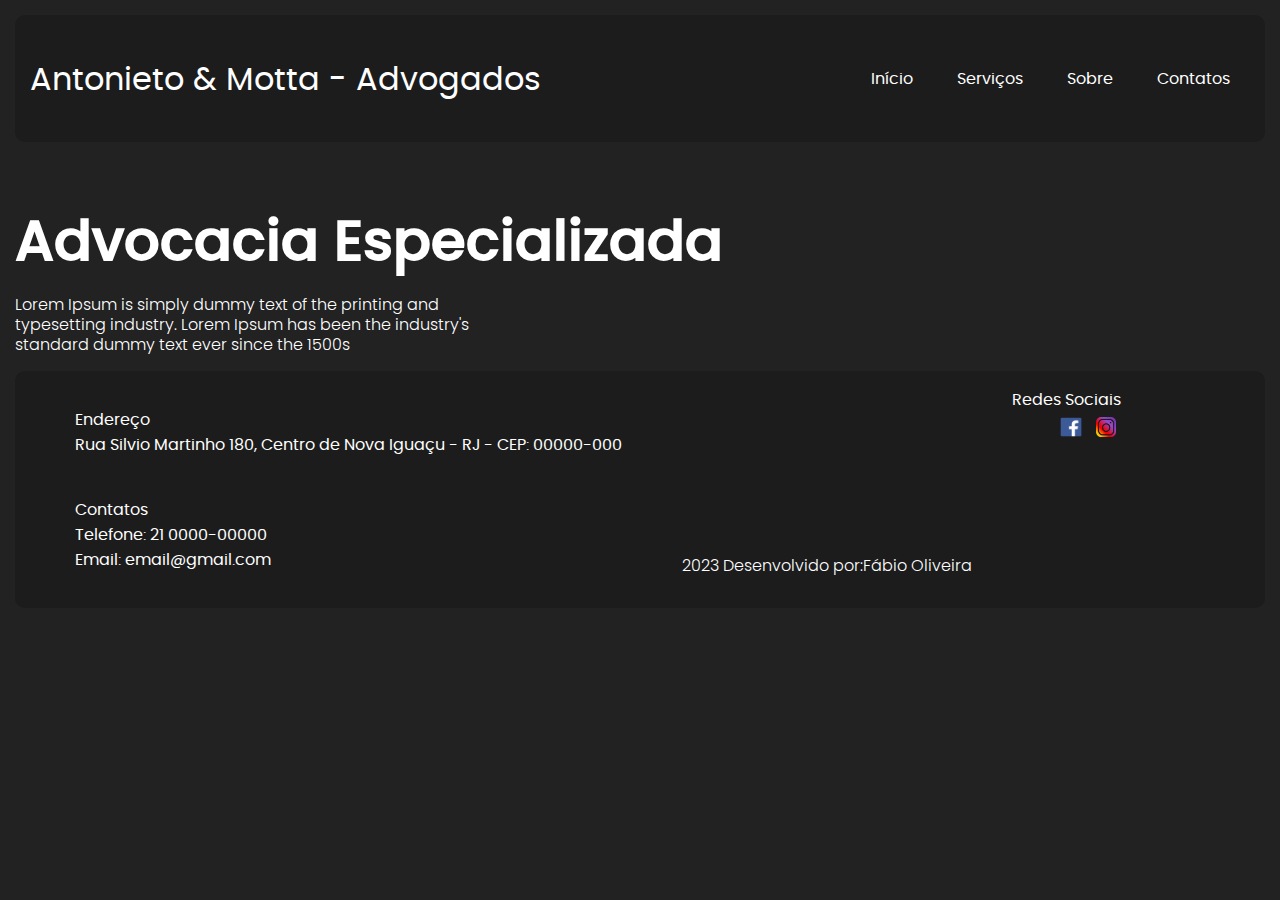
==== index.html @ e6d94e1b "Criação das paginas de inicio e serviços" ====
<!DOCTYPE html>
<html lang="pt-br">
<head>
    <meta charset="UTF-8">
    <meta http-equiv="X-UA-Compatible" content="IE=edge">
    <meta name="viewport" content="width=device-width, initial-scale=1.0">
    <title>Antonieto & Motta - Advogados</title>
    <link rel="stylesheet" href="./styles/style.css">
    <link rel="stylesheet" href="./styles/fonts.css">
    <link rel="stylesheet" href="./styles/media.css">
</head>
<body>
    <!--Cabeçalho-->
    <header>
        <div id="title">
            <h1>Antonieto & Motta - Advogados</h1>
            
        </div>

        <ul>
            <a href="#"><li>Início</li></a>
            <a href="./servicos.html"><li>Serviços</li></a>
            <a href="#"><li>Sobre</li></a>
            <a href="#"><li>Contatos</li></a>
        </ul>
    </header>

    <!--Parte principal do site-->
    <main>
        <aside>
            <!-- <h2><span>Inscreva-se agora</span></h2> -->
            <h2>Advocacia Especializada</h2>
            <p>
                Lorem Ipsum is simply dummy text of the printing and typesetting industry. Lorem Ipsum has been the industry's standard dummy text ever since the 1500s
            </p>

            <!-- <form action="">
                <input type="text" placeholder="Nome">
                <input type="email" placeholder="E-mail">
                <input type="submit" value="Enviar >">
            </form> -->
        </aside>

        <article>
            <!-- <img src="./components/images/77d0a7c454e658833800528e748edbe9.png" alt="mulher-roxa"> -->
        </article>
    </main>

    <footer class="rodape">

        <ul class="informacoes">
            <li id="endereco">Endereço
                <div>Rua Silvio Martinho 180, Centro de Nova Iguaçu - RJ - CEP: 00000-000</CEP></div>
            </li>
            <li id="contatos">Contatos
                <div>Telefone: 21 0000-00000</div>
                <div>Email: email@gmail.com</div>
            </li>
        </ul>

        <ul class="direitos">
            <!-- <p id="direito-reservado">Todos os direitos reservados - 2023</p> -->
            <p id="desenvolvido-por">2023 Desenvolvido por: <a href="https://www.instagram.com/fabio.oliveira92/"> Fábio Oliveira</a></p>
        </ul>
        

        <ul class="redes">Redes Sociais
            <div class="imagens">
                <a href="#"><img id="facebook" src="./components/icon/facebook.png" alt="facebook"></a>
                <a href="#"><img id="instagram" src="./components/icon/Instagram.png" alt="instagram"></a>
            </div>
            
        </ul>
    </footer>
</body>
</html>
---- styles/style.css ----
body{
    background-color: rgb(34, 34, 34);
    color: white;
    font-family: poppinsregular;
    max-width: 1300px;
    margin: 0 auto;
    padding: 15px;
}

header{
    display: flex;
    flex-direction: row;
    justify-content: space-between;
    align-items: center;
    background-color: rgb(3, 3, 3, 0.2);
    padding: 15px;
    border-radius: 10px;
}


#title{
    flex-direction: column;
    line-height: 10px;
}

li{
    display: inline-block;
    margin: 20px;
}

a{
    color: white;
}

a:hover{
    color: rgb(132, 14, 201);
    transition: 0.3s all;
}

#inscreva-se-btn{
    border: 2px solid rgb(132, 14, 201);
    padding: 10px;
    border-radius: 20px;
}

#inscreva-se-btn:hover{
    background-color: rgb(132, 14, 201);
    color: white;
}

h1{
    font-weight: 200;
}

main{
    display: flex;
    flex-direction: row;
    margin-top: 50px;
}

h2{
    font-size: 56px;
    line-height: 10px;
    font-family: poppinsmedium;
}


p{
    line-height: 20px;
    max-width: 500px;
    font-family: poppinslight;

}

/* img{
    width: 620px;
}

form{
    display: flex;
    flex-direction: column;
    width: 70%;

}

form [type="submit"]{
    height: 50px;
    width: 50%;
    background-color: rgb(132, 14, 201);
    color: white;
    font-weight: bold;
}

form [type="submit"]:hover{
    cursor: pointer;
}

input{
    margin-top: 20px;
    height: 20px;
    padding: 15px;
    border-radius: 20px;
    border: none;
    font-size: 15px;
} */

/*Rodapé*/
h3{
    text-align: center;
}
.rodape {
    display: flex;
    flex-direction: row;
    background-color: rgb(3, 3, 3, 0.2);
    border-radius: 10px;
    
}

.rodape ul div p[a]{
    display: flex;
    justify-content: space-between;
}

.informacoes{
    display: flex;
    flex-direction: column;
}

.direitos{
    display: flex;
    flex-direction: row;
    align-items: flex-end;
}

.direitos #desenvolvido-por{
    display: flex;
    flex-direction: row;
    justify-content: center;
    
    
}

.direitos #desenvolvido-por a{
    text-decoration: none;
}

.redes .imagens{
    display: flex;
    justify-content: end;
}

.rede .imagens, img{
    display: flex;
    flex-direction: row;
    margin: 5px;
    width: 20px;
    height: 20px;
}

.rede .imagens, #facebook{
    width: 30px;
}

.rede .imagens, img:hover{
    /* transition: 0.3s all; */
    width: 25px;
    height: 25px;
}

/*Pagina servicos*/
.artigos{
    display: flex;
    flex-direction: row;
    flex-wrap: wrap;
    justify-content: space-between;
    margin: 20px;
}
.artigos article img{
    border: 10px solid white;
    width: 270px;
    height: 250px;
    border-radius: 10px;
}
---- styles/fonts.css ----
@font-face {
    font-family: 'poppinsblack';
    src: url('../components/fonts/poppins-black-webfont.woff2') format('woff2'),
         url('../components/fonts/poppins-black-webfont.woff') format('woff');
    font-weight: normal;
    font-style: normal;
  
  }
  
  
  
  
  @font-face {
    font-family: 'poppinsbold';
    src: url('../components/fonts/poppins-bold-webfont.woff2') format('woff2'),
         url('../components/fonts/poppins-bold-webfont.woff') format('woff');
    font-weight: normal;
    font-style: normal;
  
  }
  
  
  @font-face {
    font-family: 'poppinslight';
    src: url('../components/fonts/poppins-light-webfont.woff2') format('woff2'),
         url('../fonts/poppins-light-webfont.woff') format('woff');
    font-weight: normal;
    font-style: normal;
  
  }
  
  
  @font-face {
    font-family: 'poppinsmedium';
    src: url('../components/fonts/poppins-medium-webfont.woff2') format('woff2'),
         url('../components/fonts/poppins-medium-webfont.woff') format('woff');
    font-weight: normal;
    font-style: normal;
  
  }
  
  @font-face {
    font-family: 'poppinsregular';
    src: url('../components/fonts/poppins-regular-webfont.woff2') format('woff2'),
         url('../components/fonts/poppins-regular-webfont.woff') format('woff');
    font-weight: normal;
    font-style: normal;
  
  }
  
  @font-face {
    font-family: 'poppinssemibold';
    src: url('../components/fonts/poppins-semibold-webfont.woff2') format('woff2'),
         url('../components/fonts/poppins-semibold-webfont.woff') format('woff');
    font-weight: normal;
    font-style: normal;
  
  }
---- styles/media.css ----
@media screen and (max-width: 760px){
    header{
        flex-direction: column;
    }

    main{
        flex-direction: column;
    }

    h2{
        font-size: 38px;
    }

    form{
        margin: 0 auto;
        width: 100%;
    }

    input{
        align-self: center;
    }

    img{
        display: none;
    }

    ul{
        text-align: center;
    }
}
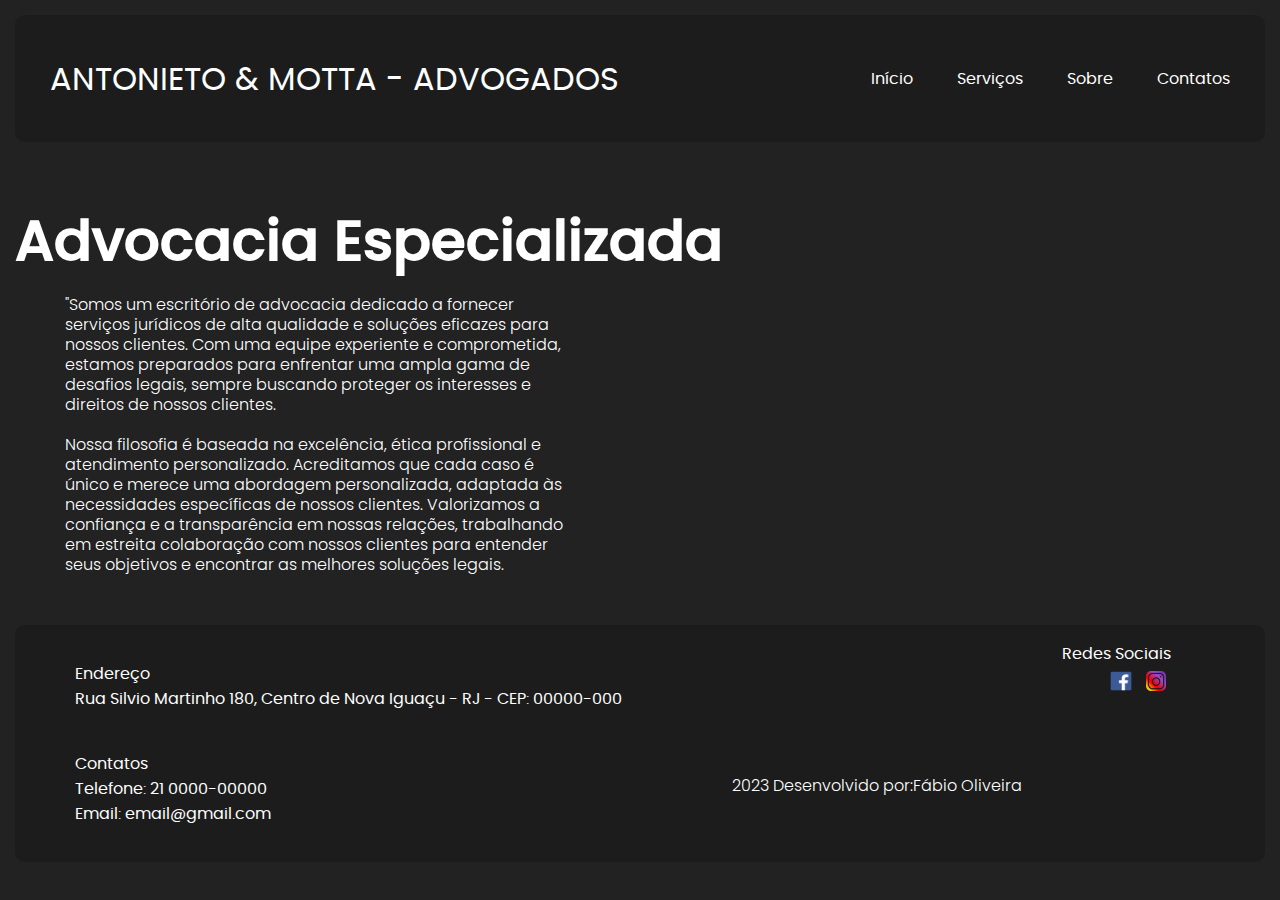
==== commit 19fa4a5a: "Criação das paginas serviços, sobre e contatos" ====
--- a/index.html
+++ b/index.html
@@ -18,20 +18,22 @@
         </div>
 
         <ul>
-            <a href="#"><li>Início</li></a>
-            <a href="./servicos.html"><li>Serviços</li></a>
-            <a href="#"><li>Sobre</li></a>
-            <a href="#"><li>Contatos</li></a>
+            <a href="inicio"><li>Início</li></a>
+            <a href="servicos.html"><li>Serviços</li></a>
+            <a href="sobre.html"><li>Sobre</li></a>
+            <a href="contatos.html"><li>Contatos</li></a>
         </ul>
     </header>
 
     <!--Parte principal do site-->
-    <main>
+    <main class="inicio" id="inicio">
         <aside>
             <!-- <h2><span>Inscreva-se agora</span></h2> -->
             <h2>Advocacia Especializada</h2>
             <p>
-                Lorem Ipsum is simply dummy text of the printing and typesetting industry. Lorem Ipsum has been the industry's standard dummy text ever since the 1500s
+                "Somos um escritório de advocacia dedicado a fornecer serviços jurídicos de alta qualidade e soluções eficazes para nossos clientes. Com uma equipe experiente e comprometida, estamos preparados para enfrentar uma ampla gama de desafios legais, sempre buscando proteger os interesses e direitos de nossos clientes. <br>
+                <br>
+                Nossa filosofia é baseada na excelência, ética profissional e atendimento personalizado. Acreditamos que cada caso é único e merece uma abordagem personalizada, adaptada às necessidades específicas de nossos clientes. Valorizamos a confiança e a transparência em nossas relações, trabalhando em estreita colaboração com nossos clientes para entender seus objetivos e encontrar as melhores soluções legais.
             </p>
 
             <!-- <form action="">
@@ -46,6 +48,7 @@
         </article>
     </main>
 
+    <!--Rodapé da pegina-->
     <footer class="rodape">
 
         <ul class="informacoes">
--- a/styles/style.css
+++ b/styles/style.css
@@ -21,6 +21,8 @@
 #title{
     flex-direction: column;
     line-height: 10px;
+    text-transform: uppercase;
+    margin: 0px 0px 0px 20px;
 }
 
 li{
@@ -35,17 +37,6 @@
 a:hover{
     color: rgb(132, 14, 201);
     transition: 0.3s all;
-}
-
-#inscreva-se-btn{
-    border: 2px solid rgb(132, 14, 201);
-    padding: 10px;
-    border-radius: 20px;
-}
-
-#inscreva-se-btn:hover{
-    background-color: rgb(132, 14, 201);
-    color: white;
 }
 
 h1{
@@ -69,6 +60,7 @@
     line-height: 20px;
     max-width: 500px;
     font-family: poppinslight;
+    margin: 0px 0px 50px 50px;
 
 }
 
@@ -104,10 +96,79 @@
     font-size: 15px;
 } */
 
+/*Pagina servicos*/
+.artigos {
+    display: flex;
+    flex-direction: row;
+    flex-wrap: wrap;
+    justify-content: space-between;
+    margin: 20px;
+}
+
+.artigos article p{
+    margin: 0px 0px 50px 0px;
+}
+
+/* .artigos article, p{
+    width: 300px;
+} */
+
+.artigos article, h3{
+    text-align: justify;
+}
+
+.artigos article img{
+    display: flex;
+    justify-content: center;
+    align-items: center;
+    border-radius: 10px;
+    overflow: hidden;
+    border: 10px solid #fff;
+    width: 270px;
+    height: 250px;
+}
+
+
+/* Pagina Sobre*/
+#titulo-sobre{
+    font-size: 1.17em;
+    text-align: center;
+}
+
+.sobre, #artigo-sobre{
+    display: flex;
+    justify-content: center;
+    align-items: center;
+    text-align: center;
+}
+
+/* Pagina Contatos*/
+#titulo-contatos{
+    text-align: center;
+    font-size: 1.17em;
+}
+
+.contatos-info, .contatos-lista li{
+    display: flex;
+    flex-direction: column;
+}
+
+.titulo-mapa{
+    text-align: start;
+    margin: 20px 0px 0px 60px;
+}
+.contatos-info .mapa img{
+    width: 400px;
+    height: 400px;
+    margin: 0px 0px 50px 50px;
+}
+
+
 /*Rodapé*/
 h3{
     text-align: center;
 }
+
 .rodape {
     display: flex;
     flex-direction: row;
@@ -167,17 +228,3 @@
     height: 25px;
 }
 
-/*Pagina servicos*/
-.artigos{
-    display: flex;
-    flex-direction: row;
-    flex-wrap: wrap;
-    justify-content: space-between;
-    margin: 20px;
-}
-.artigos article img{
-    border: 10px solid white;
-    width: 270px;
-    height: 250px;
-    border-radius: 10px;
-}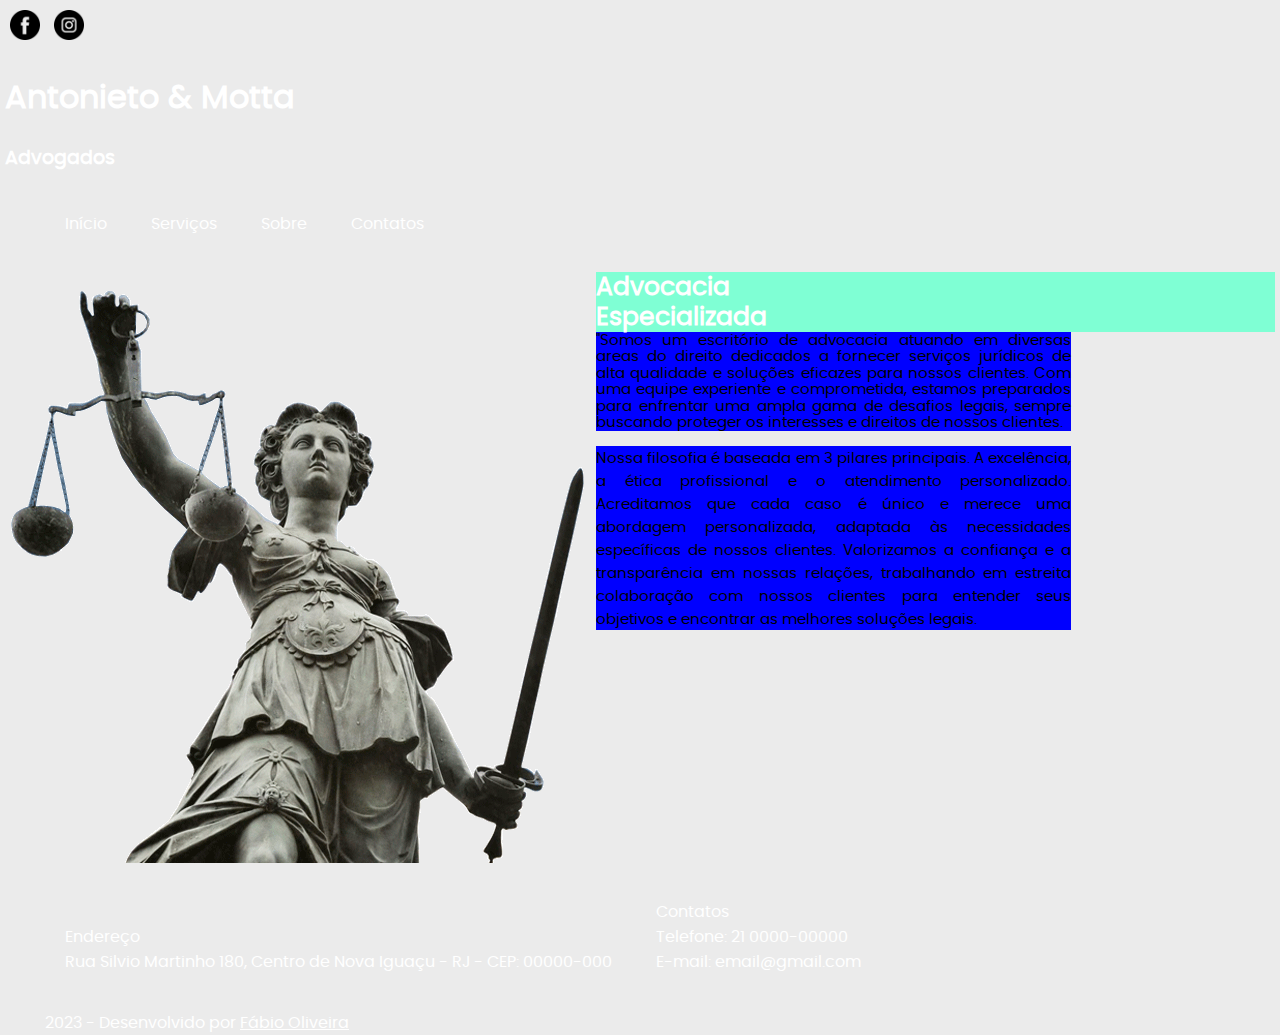
==== commit 45f5e11c: "reestruturação da pag. principal, arquivo index" ====
--- a/index.html
+++ b/index.html
@@ -1,5 +1,5 @@
 <!DOCTYPE html>
-<html lang="pt-br">
+<html lang="pt-BR">
 <head>
     <meta charset="UTF-8">
     <meta http-equiv="X-UA-Compatible" content="IE=edge">
@@ -8,72 +8,78 @@
     <link rel="stylesheet" href="./styles/style.css">
     <link rel="stylesheet" href="./styles/fonts.css">
     <link rel="stylesheet" href="./styles/media.css">
+
+    <link rel="shortcut icon" href="./components/icon/balanca.png" type="image/x-icon">
 </head>
 <body>
+    <section class="redes_sociais">
+            <span id="imagens">
+                <a href="#"><img id="facebook" src="./components/icon/facebook.png" alt="facebook"></a>
+                <a href="#"><img id="instagram" src="./components/icon/Instagram.png" alt="instagram"></a>
+            </span>
+    </section>
+    
+
     <!--Cabeçalho-->
-    <header>
-        <div id="title">
-            <h1>Antonieto & Motta - Advogados</h1>
-            
-        </div>
+    <section class="cabecalho_principal">
+        <header class="logo">
+            <span id="logo">
+                <h1>Antonieto & Motta</h1>
+                <h3>Advogados</h3>
+            </span>
+        </header>
+        <main class="menu_principal">
+            <ul>
+                <a href="index.html"><li>Início</li></a>
+                <a href="servicos.html"><li>Serviços</li></a>
+                <a href="sobre.html"><li>Sobre</li></a>
+                <a href="contatos.html"><li>Contatos</li></a>
+            </ul>
+        </main>
+    </section>
+    
 
-        <ul>
-            <a href="inicio"><li>Início</li></a>
-            <a href="servicos.html"><li>Serviços</li></a>
-            <a href="sobre.html"><li>Sobre</li></a>
-            <a href="contatos.html"><li>Contatos</li></a>
-        </ul>
-    </header>
+    <!--Parte principal da página-->
+    <section class="caixa_principal">
+        
+        <img id="deusa_grega1" src="./components/images/deusa_grega_cortada.png" alt="deusa_grega_cortada">
 
-    <!--Parte principal do site-->
-    <main class="inicio" id="inicio">
-        <aside>
-            <!-- <h2><span>Inscreva-se agora</span></h2> -->
-            <h2>Advocacia Especializada</h2>
-            <p>
-                "Somos um escritório de advocacia dedicado a fornecer serviços jurídicos de alta qualidade e soluções eficazes para nossos clientes. Com uma equipe experiente e comprometida, estamos preparados para enfrentar uma ampla gama de desafios legais, sempre buscando proteger os interesses e direitos de nossos clientes. <br>
-                <br>
-                Nossa filosofia é baseada na excelência, ética profissional e atendimento personalizado. Acreditamos que cada caso é único e merece uma abordagem personalizada, adaptada às necessidades específicas de nossos clientes. Valorizamos a confiança e a transparência em nossas relações, trabalhando em estreita colaboração com nossos clientes para entender seus objetivos e encontrar as melhores soluções legais.
-            </p>
+        <article class="caixa1_artigo">
+                <header class="titulos">
+                    <h2 id="titulo_caixa1">Advocacia</h2>
+                    <h2 id="titulo_caixa1">Especializada</h2>
+                </header>
+                
+                <p id="paragrafo1">
+                    "Somos um escritório de advocacia atuando em diversas areas do direito dedicados a fornecer serviços jurídicos de alta qualidade e soluções eficazes para nossos clientes. Com uma equipe experiente e comprometida, estamos preparados para enfrentar uma ampla gama de desafios legais, sempre buscando proteger os interesses e direitos de nossos clientes.
+                </p>
+                
+                <p id="paragrafo2">
+                    Nossa filosofia é baseada em 3 pilares principais. A excelência, a ética profissional e o atendimento personalizado. Acreditamos que cada caso é único e merece uma abordagem personalizada, adaptada às necessidades específicas de nossos clientes. Valorizamos a confiança e a transparência em nossas relações, trabalhando em estreita colaboração com nossos clientes para entender seus objetivos e encontrar as melhores soluções legais.
+                </p>
+        </article>
 
-            <!-- <form action="">
-                <input type="text" placeholder="Nome">
-                <input type="email" placeholder="E-mail">
-                <input type="submit" value="Enviar >">
-            </form> -->
-        </aside>
+        <span class="caixa2"></span>
+    </section>
 
-        <article>
-            <!-- <img src="./components/images/77d0a7c454e658833800528e748edbe9.png" alt="mulher-roxa"> -->
-        </article>
-    </main>
 
-    <!--Rodapé da pegina-->
+    <!--Rodapé da página-->
     <footer class="rodape">
 
         <ul class="informacoes">
             <li id="endereco">Endereço
-                <div>Rua Silvio Martinho 180, Centro de Nova Iguaçu - RJ - CEP: 00000-000</CEP></div>
-            </li>
+                <div> Rua Silvio Martinho 180, Centro de Nova Iguaçu - RJ - CEP: 00000-000</div></li>
+
             <li id="contatos">Contatos
                 <div>Telefone: 21 0000-00000</div>
-                <div>Email: email@gmail.com</div>
+                <div>E-mail: email@gmail.com</div>
             </li>
         </ul>
 
-        <ul class="direitos">
-            <!-- <p id="direito-reservado">Todos os direitos reservados - 2023</p> -->
-            <p id="desenvolvido-por">2023 Desenvolvido por: <a href="https://www.instagram.com/fabio.oliveira92/"> Fábio Oliveira</a></p>
-        </ul>
-        
-
-        <ul class="redes">Redes Sociais
-            <div class="imagens">
-                <a href="#"><img id="facebook" src="./components/icon/facebook.png" alt="facebook"></a>
-                <a href="#"><img id="instagram" src="./components/icon/Instagram.png" alt="instagram"></a>
-            </div>
-            
+        <ul class="producao">
+            <div id="dev">2023 - Desenvolvido por <a href="https://www.linkedin.com/in/fabio-oliveira-a8a60321b/"> Fábio Oliveira</a></div>
         </ul>
     </footer>
+    
 </body>
 </html>--- a/styles/style.css
+++ b/styles/style.css
@@ -1,28 +1,41 @@
 body{
-    background-color: rgb(34, 34, 34);
+    background-color: rgba(56, 56, 56, 0.1);
     color: white;
     font-family: poppinsregular;
     max-width: 1300px;
+    max-height: 768px;
     margin: 0 auto;
-    padding: 15px;
+    padding: 5px;
 }
 
-header{
+.redes, .imagens{
+    display: flex;
+    flex-direction: row;
+    justify-content: end;
+    margin: 0px 20px 10px 0px;
+    
+}
+.redes .imagens, #facebook, #instagram{
+    width: 30px;
+    height: 30px;
+    margin: 5px;
+}
+
+#facebook:hover, #instagram:hover{
+    border-radius: 15px;
+    background-color: #fff;
+    transition: 0.1s all;
+    transform: scale(1.1);
+}
+
+header>.logo{
+    background-color: rgb(3, 3, 3);
     display: flex;
     flex-direction: row;
     justify-content: space-between;
     align-items: center;
-    background-color: rgb(3, 3, 3, 0.2);
-    padding: 15px;
-    border-radius: 10px;
-}
-
-
-#title{
-    flex-direction: column;
-    line-height: 10px;
-    text-transform: uppercase;
-    margin: 0px 0px 0px 20px;
+    color: #B8860B;
+    padding: 5px;
 }
 
 li{
@@ -35,196 +48,71 @@
 }
 
 a:hover{
-    color: rgb(132, 14, 201);
+    color: #B8860B;
     transition: 0.3s all;
 }
 
-h1{
-    font-weight: 200;
+.deusa_grega img{
+    position: absolute;
+    width: 350px;
+    height: 400px;
 }
 
-main{
+.deusa_grega img{
+    top: 162px;
+    right: 180px;
+}
+
+.caixa_principal{
     display: flex;
     flex-direction: row;
-    margin-top: 50px;
+    margin: 10px auto;
 }
 
-h2{
-    font-size: 56px;
-    line-height: 10px;
-    font-family: poppinsmedium;
+header>#titulo_caixa1{
+    background-color: aquamarine;
+    line-height: 1.2;
+    margin: 0;
+    
+    font-size: 25px;
+}
+
+.caixa_1, p#paragrafo1{
+    width: 70%;
+    background-color: blue;
+    color: rgb(0, 0, 0);
+    text-align: justify;
+    font-size: 15px;
+    line-height: 1.1;
+    margin: 0;
+}
+
+.caixa_1, p#paragrafo2{
+    width: 70%;
+    background-color: blue;
+    color: rgb(0, 0, 0);
+    text-align: justify;
+    font-size: 15px;
+}
+
+.caixa_1{
+    display: flex;
+    flex-direction: column;
+    background-color: #fff;
+    width: 75%;
+    height: 390px;
 }
 
 
-p{
-    line-height: 20px;
-    max-width: 500px;
-    font-family: poppinslight;
-    margin: 0px 0px 50px 50px;
-
+.caixa_2{
+    background-color: rgb(128,128,0);
+    width: 25%;
+    height: 390px;
 }
 
-/* img{
-    width: 620px;
+#title{
+    flex-direction: column;
+    line-height: 10px;
+    text-transform: uppercase;
+    margin: 0px 0px 0px 20px;
 }
-
-form{
-    display: flex;
-    flex-direction: column;
-    width: 70%;
-
-}
-
-form [type="submit"]{
-    height: 50px;
-    width: 50%;
-    background-color: rgb(132, 14, 201);
-    color: white;
-    font-weight: bold;
-}
-
-form [type="submit"]:hover{
-    cursor: pointer;
-}
-
-input{
-    margin-top: 20px;
-    height: 20px;
-    padding: 15px;
-    border-radius: 20px;
-    border: none;
-    font-size: 15px;
-} */
-
-/*Pagina servicos*/
-.artigos {
-    display: flex;
-    flex-direction: row;
-    flex-wrap: wrap;
-    justify-content: space-between;
-    margin: 20px;
-}
-
-.artigos article p{
-    margin: 0px 0px 50px 0px;
-}
-
-/* .artigos article, p{
-    width: 300px;
-} */
-
-.artigos article, h3{
-    text-align: justify;
-}
-
-.artigos article img{
-    display: flex;
-    justify-content: center;
-    align-items: center;
-    border-radius: 10px;
-    overflow: hidden;
-    border: 10px solid #fff;
-    width: 270px;
-    height: 250px;
-}
-
-
-/* Pagina Sobre*/
-#titulo-sobre{
-    font-size: 1.17em;
-    text-align: center;
-}
-
-.sobre, #artigo-sobre{
-    display: flex;
-    justify-content: center;
-    align-items: center;
-    text-align: center;
-}
-
-/* Pagina Contatos*/
-#titulo-contatos{
-    text-align: center;
-    font-size: 1.17em;
-}
-
-.contatos-info, .contatos-lista li{
-    display: flex;
-    flex-direction: column;
-}
-
-.titulo-mapa{
-    text-align: start;
-    margin: 20px 0px 0px 60px;
-}
-.contatos-info .mapa img{
-    width: 400px;
-    height: 400px;
-    margin: 0px 0px 50px 50px;
-}
-
-
-/*Rodapé*/
-h3{
-    text-align: center;
-}
-
-.rodape {
-    display: flex;
-    flex-direction: row;
-    background-color: rgb(3, 3, 3, 0.2);
-    border-radius: 10px;
-    
-}
-
-.rodape ul div p[a]{
-    display: flex;
-    justify-content: space-between;
-}
-
-.informacoes{
-    display: flex;
-    flex-direction: column;
-}
-
-.direitos{
-    display: flex;
-    flex-direction: row;
-    align-items: flex-end;
-}
-
-.direitos #desenvolvido-por{
-    display: flex;
-    flex-direction: row;
-    justify-content: center;
-    
-    
-}
-
-.direitos #desenvolvido-por a{
-    text-decoration: none;
-}
-
-.redes .imagens{
-    display: flex;
-    justify-content: end;
-}
-
-.rede .imagens, img{
-    display: flex;
-    flex-direction: row;
-    margin: 5px;
-    width: 20px;
-    height: 20px;
-}
-
-.rede .imagens, #facebook{
-    width: 30px;
-}
-
-.rede .imagens, img:hover{
-    /* transition: 0.3s all; */
-    width: 25px;
-    height: 25px;
-}
-
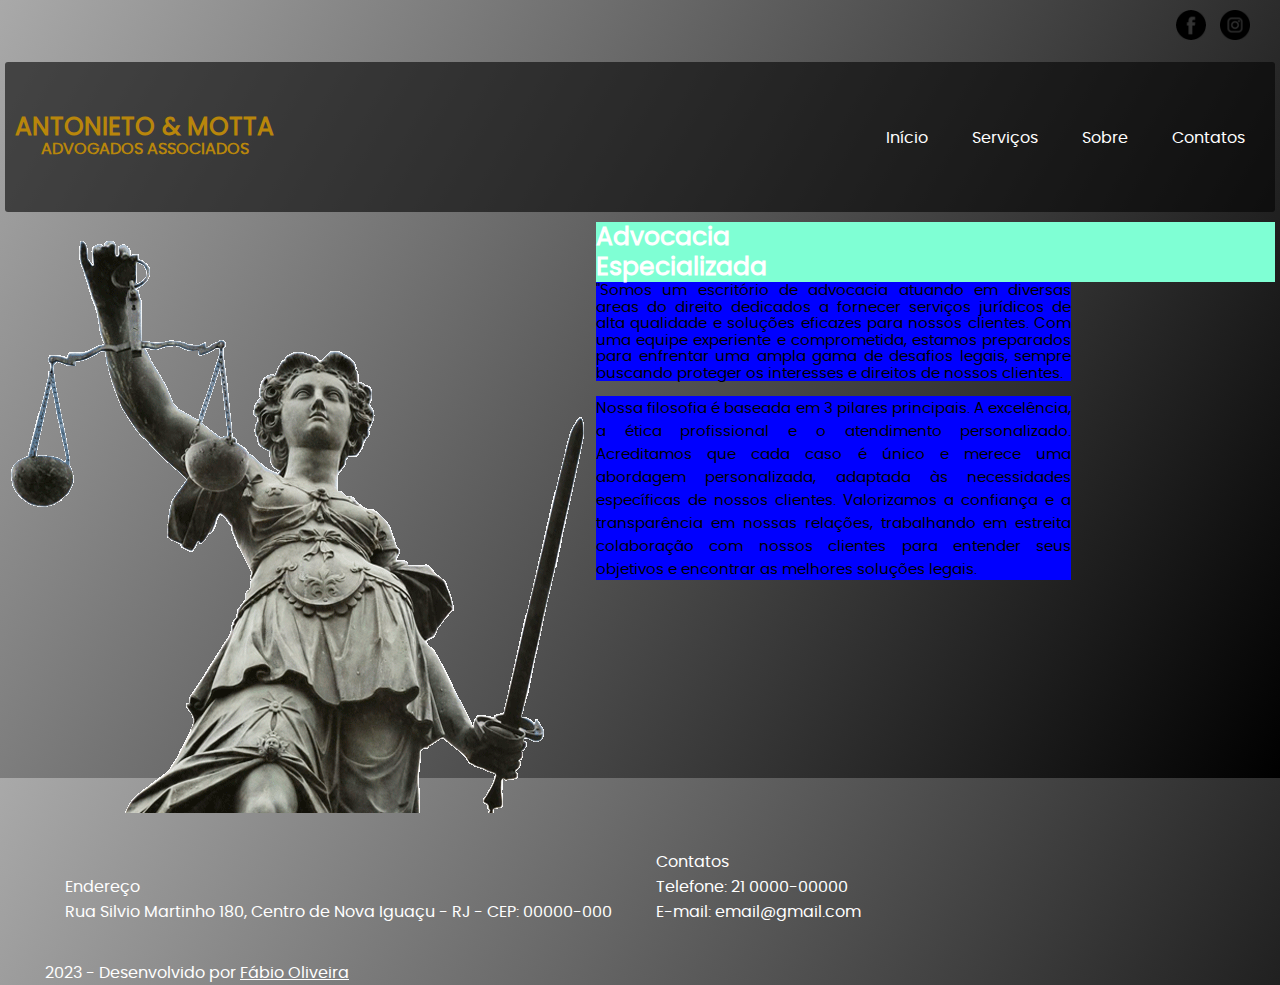
==== commit fa524eb5: "alteração layout cabeçalho e background da pagina" ====
--- a/index.html
+++ b/index.html
@@ -14,8 +14,8 @@
 <body>
     <section class="redes_sociais">
             <span id="imagens">
-                <a href="#"><img id="facebook" src="./components/icon/facebook.png" alt="facebook"></a>
-                <a href="#"><img id="instagram" src="./components/icon/Instagram.png" alt="instagram"></a>
+                <a href="https://www.facebook.com/patrickalvesmotta"><img id="facebook" src="./components/icon/facebook.png" alt="facebook"></a>
+                <a href="https://www.instagram.com/patrickalvezmotta/"><img id="instagram" src="./components/icon/Instagram.png" alt="instagram"></a>
             </span>
     </section>
     
@@ -25,7 +25,7 @@
         <header class="logo">
             <span id="logo">
                 <h1>Antonieto & Motta</h1>
-                <h3>Advogados</h3>
+                <h3>Advogados Associados</h3>
             </span>
         </header>
         <main class="menu_principal">
--- a/styles/style.css
+++ b/styles/style.css
@@ -1,6 +1,7 @@
 body{
-    background-color: rgba(56, 56, 56, 0.1);
-    color: white;
+    background-image: linear-gradient(300deg, #000000, #A9A9A9);
+    /* background-color: rgba(56, 56, 56, 0.1); */
+    color: #fff;
     font-family: poppinsregular;
     max-width: 1300px;
     max-height: 768px;
@@ -8,7 +9,7 @@
     padding: 5px;
 }
 
-.redes, .imagens{
+.redes_sociais, .imagens{
     display: flex;
     flex-direction: row;
     justify-content: end;
@@ -28,14 +29,28 @@
     transform: scale(1.1);
 }
 
-header>.logo{
-    background-color: rgb(3, 3, 3);
+.cabecalho_principal{
+    background-color: rgba(3, 3, 3, 0.6);
     display: flex;
     flex-direction: row;
     justify-content: space-between;
     align-items: center;
+    padding: 10px;
+    border-radius: 3px;
+    height: 130px;
+}
+
+#logo h1, h3{
+    display: flex;
+    justify-content: center;
+    font-size: 25px;
+    text-transform: uppercase;
     color: #B8860B;
-    padding: 5px;
+    line-height: 5px;
+}
+
+#logo, h3{
+    font-size: 16px;
 }
 
 li{
@@ -110,9 +125,4 @@
     height: 390px;
 }
 
-#title{
-    flex-direction: column;
-    line-height: 10px;
-    text-transform: uppercase;
-    margin: 0px 0px 0px 20px;
-}
+
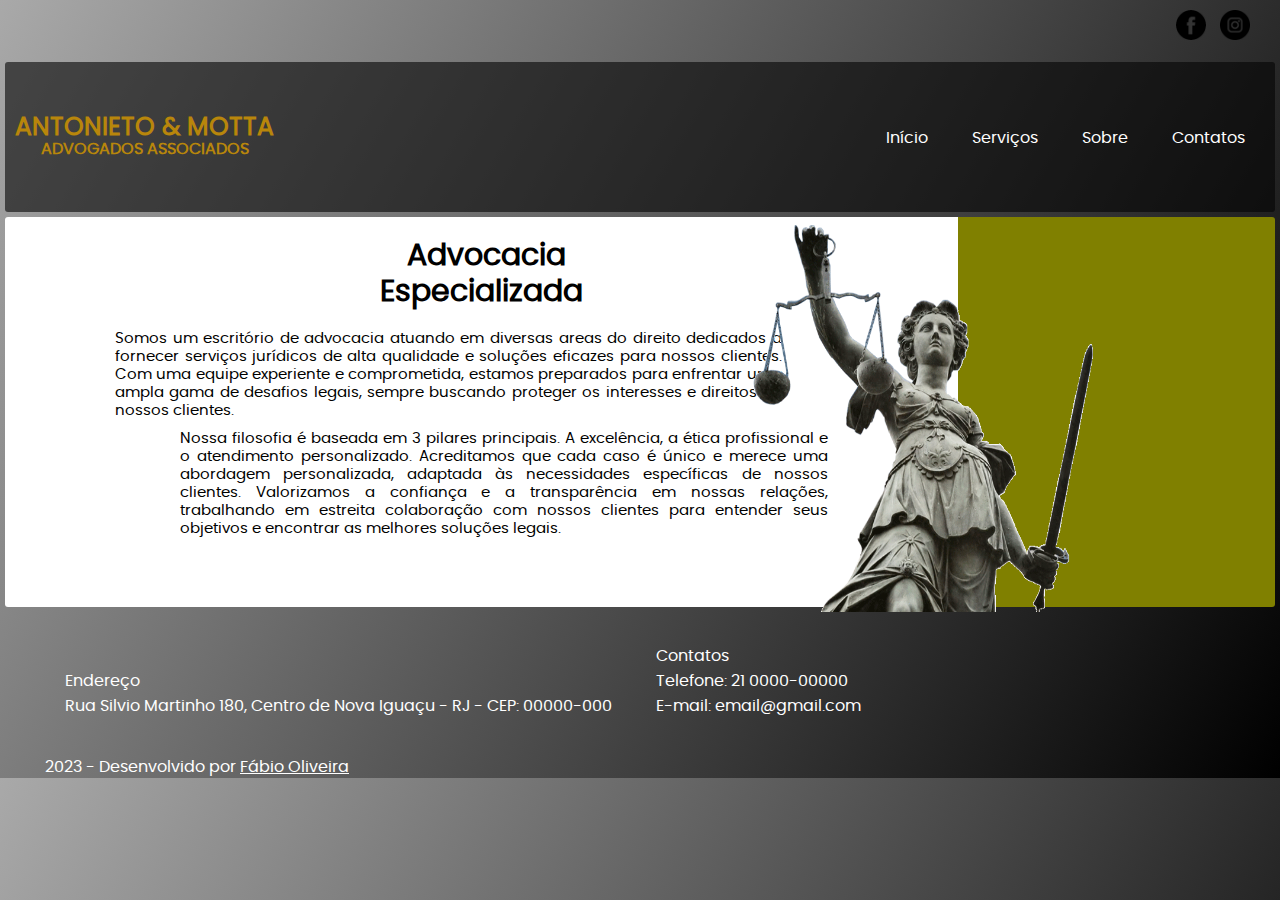
==== commit 567c33e7: "alteração do layout parte principal da pag, arquivo index" ====
--- a/index.html
+++ b/index.html
@@ -46,12 +46,12 @@
 
         <article class="caixa1_artigo">
                 <header class="titulos">
-                    <h2 id="titulo_caixa1">Advocacia</h2>
-                    <h2 id="titulo_caixa1">Especializada</h2>
+                    <h2 id="titulo1_caixa1">Advocacia</h2>
+                    <h2 id="titulo2_caixa1">Especializada</h2>
                 </header>
                 
                 <p id="paragrafo1">
-                    "Somos um escritório de advocacia atuando em diversas areas do direito dedicados a fornecer serviços jurídicos de alta qualidade e soluções eficazes para nossos clientes. Com uma equipe experiente e comprometida, estamos preparados para enfrentar uma ampla gama de desafios legais, sempre buscando proteger os interesses e direitos de nossos clientes.
+                    Somos um escritório de advocacia atuando em diversas areas do direito dedicados a fornecer serviços jurídicos de alta qualidade e soluções eficazes para nossos clientes. Com uma equipe experiente e comprometida, estamos preparados para enfrentar uma ampla gama de desafios legais, sempre buscando proteger os interesses e direitos de nossos clientes.
                 </p>
                 
                 <p id="paragrafo2">
--- a/styles/style.css
+++ b/styles/style.css
@@ -67,60 +67,75 @@
     transition: 0.3s all;
 }
 
-.deusa_grega img{
+img#deusa_grega1{
     position: absolute;
     width: 350px;
     height: 400px;
 }
 
-.deusa_grega img{
-    top: 162px;
+img#deusa_grega1{
+    top: 212px;
     right: 180px;
 }
 
 .caixa_principal{
     display: flex;
     flex-direction: row;
-    margin: 10px auto;
+    margin: 5px auto;
 }
 
-header>#titulo_caixa1{
-    background-color: aquamarine;
+.titulos #titulo1_caixa1, #titulo2_caixa1{
+    display: flex;
+    flex-direction: column;
+    justify-content: center;
+    align-items: center;
     line-height: 1.2;
-    margin: 0;
-    
-    font-size: 25px;
+    color: #000000;
+    margin: 20px 0px 0px 10px;
 }
 
-.caixa_1, p#paragrafo1{
+#titulo1_caixa1{
+    color: #000000;
+    font-size: 30px;
+}
+
+#titulo2_caixa1{
+    color: #000000;
+    font-size: 30px;
+    margin: 0px 0px 0px 0px;
+}
+
+#paragrafo1{
     width: 70%;
-    background-color: blue;
-    color: rgb(0, 0, 0);
+    color: #000000;
     text-align: justify;
     font-size: 15px;
-    line-height: 1.1;
-    margin: 0;
+    line-height: 1.2;
+    margin: 20px 0px 0px 110px;
 }
 
-.caixa_1, p#paragrafo2{
-    width: 70%;
-    background-color: blue;
-    color: rgb(0, 0, 0);
+#paragrafo2{
+    width: 68%;
+    color: #000000;
     text-align: justify;
     font-size: 15px;
+    line-height: 1.2;
+    margin: 10px 0px 0px 175px;
 }
 
-.caixa_1{
+.caixa1_artigo{
     display: flex;
     flex-direction: column;
     background-color: #fff;
     width: 75%;
-    height: 390px;
+    max-height: 390px;
+    border-radius: 3px 0px 0px 3px;
 }
 
 
-.caixa_2{
+.caixa2{
     background-color: rgb(128,128,0);
+    border-radius: 0px 3px 3px 0px;
     width: 25%;
     height: 390px;
 }
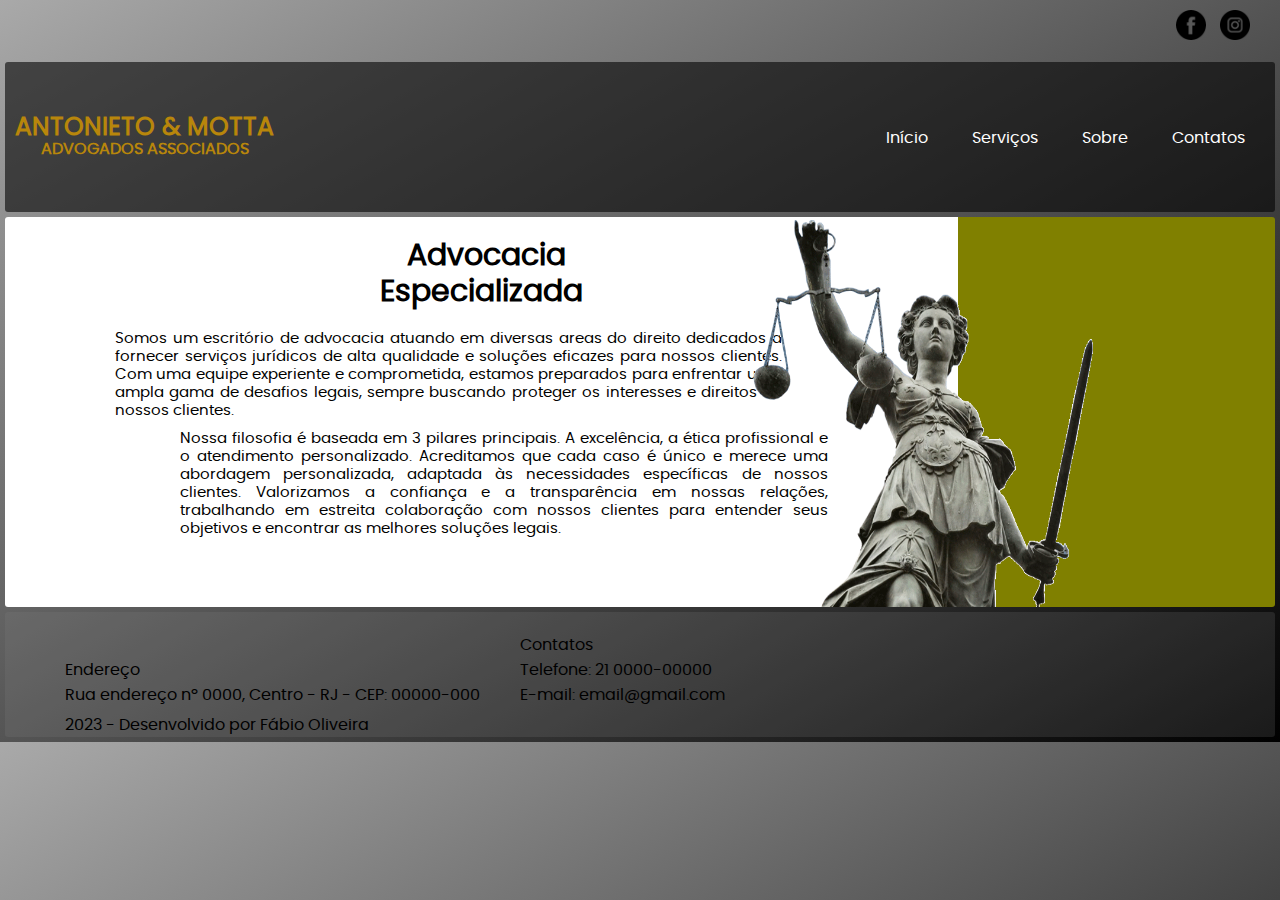
==== commit 7ee67930: "layout rodape da pag. principal, arquivo index" ====
--- a/index.html
+++ b/index.html
@@ -68,7 +68,7 @@
 
         <ul class="informacoes">
             <li id="endereco">Endereço
-                <div> Rua Silvio Martinho 180, Centro de Nova Iguaçu - RJ - CEP: 00000-000</div></li>
+                <div> Rua endereço nº 0000, Centro - RJ - CEP: 00000-000</div></li>
 
             <li id="contatos">Contatos
                 <div>Telefone: 21 0000-00000</div>
--- a/styles/style.css
+++ b/styles/style.css
@@ -1,6 +1,6 @@
+/* Página principal */
 body{
-    background-image: linear-gradient(300deg, #000000, #A9A9A9);
-    /* background-color: rgba(56, 56, 56, 0.1); */
+    background-image: linear-gradient(330deg, #000000, #A9A9A9);
     color: #fff;
     font-family: poppinsregular;
     max-width: 1300px;
@@ -58,7 +58,7 @@
     margin: 20px;
 }
 
-a{
+.menu_principal a{
     color: white;
 }
 
@@ -74,7 +74,7 @@
 }
 
 img#deusa_grega1{
-    top: 212px;
+    top: 207px;
     right: 180px;
 }
 
@@ -82,6 +82,7 @@
     display: flex;
     flex-direction: row;
     margin: 5px auto;
+    max-height: 390px;
 }
 
 .titulos #titulo1_caixa1, #titulo2_caixa1{
@@ -132,7 +133,6 @@
     border-radius: 3px 0px 0px 3px;
 }
 
-
 .caixa2{
     background-color: rgb(128,128,0);
     border-radius: 0px 3px 3px 0px;
@@ -141,3 +141,31 @@
 }
 
 
+/* Rodapé */
+.rodape{
+    color: #000000;
+    background-color: rgba(128, 128, 128, 0.2);
+    border-radius: 3px;
+    position: relative;
+    width: 100%;
+    height: 125px;
+}
+
+.informacoes{
+    display: flex;
+    flex-direction: row;
+    justify-content: start;
+    align-items: flex-end;
+    margin: 0;
+}
+
+.producao div{
+    position: absolute;
+    top: 100px;
+    left: 60px;
+}
+
+.producao, a{
+    color: #000000;
+    text-decoration: none;
+}